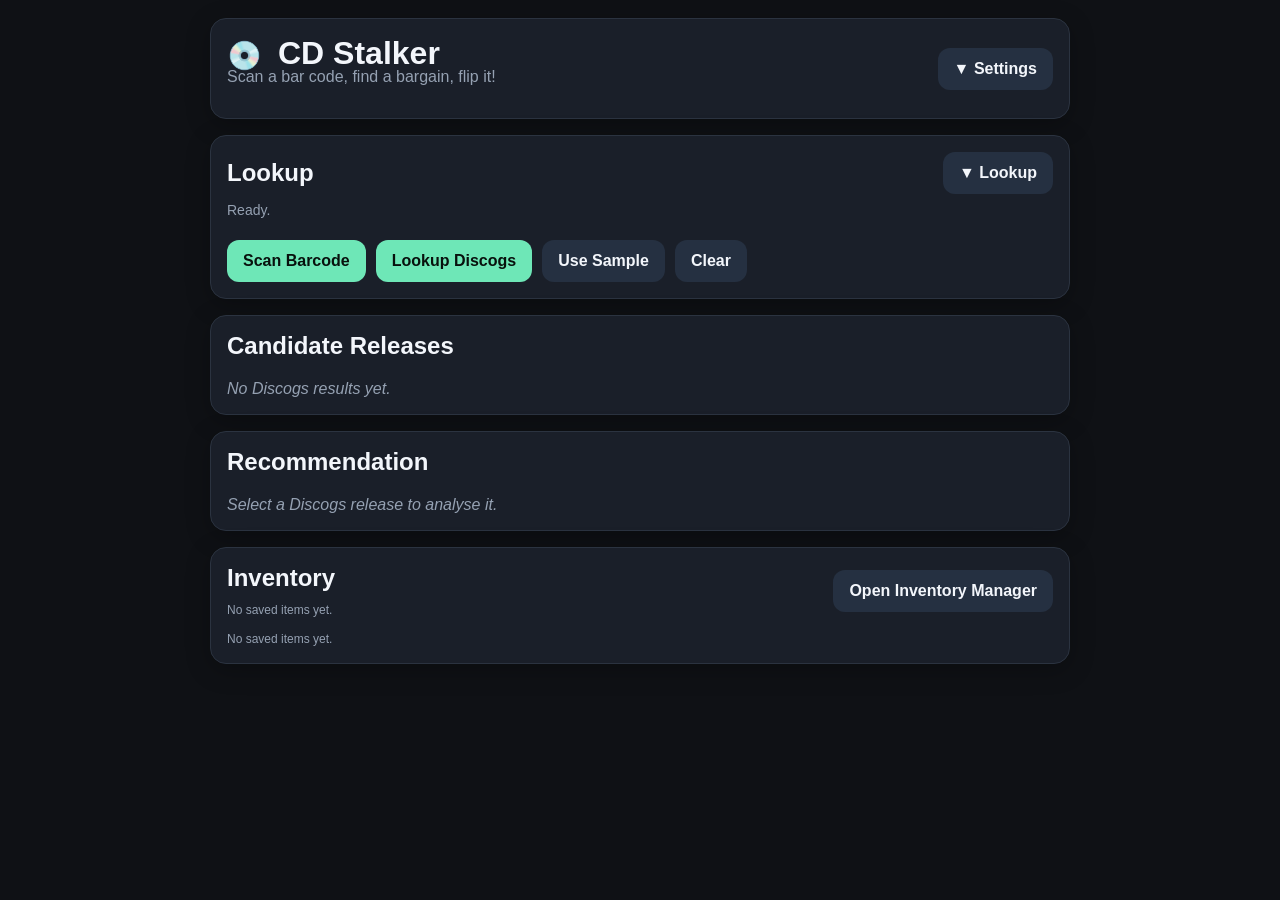
==== index.html @ 9c95e74e "Change title from 'CS Stalker' to 'CD Stalker'" ====
<!DOCTYPE html>
<html lang="en">
<head>
  <meta charset="UTF-8" />
  <meta name="viewport" content="width=device-width, initial-scale=1.0" />
  <title>Jas and Dad CD's Inc</title>

  <link rel="manifest" href="manifest.json">
  <meta name="theme-color" content="#0f1115">
  <meta name="mobile-web-app-capable" content="yes">

  <link rel="stylesheet" href="styles.css">
</head>
<body>
  <div id="buyFlash">BUY!</div>

  <div class="wrap">
    <div class="card">
      <div class="row" style="justify-content: space-between; align-items: center;">
        <div>
          <div class="title-wrap">
            <span class="logo">💿</span>
            <h1 style="margin-bottom: 4px;">CD Stalker</h1>
          </div>
          <p class="sub">Scan a bar code, find a bargain, flip it!</p>
        </div>
        <button
          type="button"
          class="secondary"
          id="settingsToggle"
          onclick="toggleSettings()"
          aria-expanded="false"
          aria-controls="settingsPanel"
        >
          ▼ Settings
        </button>
      </div>

      <div id="settingsPanel">
        <div class="grid">
          <div>
            <label for="token">Discogs user token (optional but recommended)</label>
            <input id="token" placeholder="Paste your Discogs user token" />
          </div>

          <div>
            <label for="buyPrice">Buy price (AUD)</label>
            <input id="buyPrice" type="number" min="0" step="0.01" value="2.00" />
          </div>

          <div>
            <label for="discogsFee">Discogs fee %</label>
            <input id="discogsFee" type="number" min="0" step="0.1" value="9" />
          </div>

          <div>
            <label for="paypalPct">PayPal fee %</label>
            <input id="paypalPct" type="number" min="0" step="0.1" value="2.6" />
          </div>

          <div>
            <label for="paypalFixed">PayPal fixed fee (AUD)</label>
            <input id="paypalFixed" type="number" min="0" step="0.01" value="0.30" />
          </div>

          <div>
            <label for="fxRate">FX rate to AUD</label>
            <input id="fxRate" type="number" min="0" step="0.0001" value="1.55" />
          </div>

          <div>
            <label for="ebayMedian">eBay AU sold median (AUD)</label>
            <input id="ebayMedian" type="number" min="0" step="0.01" value="0" />
          </div>

          <div>
            <label for="priceBlendMode">Pricing blend</label>
            <select id="priceBlendMode">
              <option value="discogs" selected>Discogs only</option>
              <option value="max">Use higher of Discogs / eBay AU</option>
              <option value="avg">Average Discogs / eBay AU</option>
              <option value="ebay">eBay AU only</option>
            </select>
          </div>
        </div>

        <div class="small">
          All displayed prices are converted to AUD. Catalog number search is included for older records.
          eBay AU balancing currently uses a manual sold-price input.
        </div>

        <div class="row" style="margin-top:12px;">
          <button id="installBtn" type="button" class="secondary" style="display:none;" onclick="triggerInstall()">
            Install app
          </button>
          <span id="installStatus" class="small">If install is available, the button will appear here.</span>
        </div>
      </div>
    </div>

    <div class="card">
      <div class="row" style="justify-content: space-between; align-items: center;">
        <h2 style="margin-bottom:0;">Lookup</h2>
        <button
          type="button"
          class="secondary"
          id="lookupToggle"
          onclick="toggleLookupPanel()"
          aria-expanded="true"
          aria-controls="lookupPanel"
        >
          ▲ Lookup
        </button>
      </div>

      <div id="lookupPanel" style="margin-top:12px;">
        <div class="grid-3">
          <div>
            <label for="barcode">Barcode</label>
            <input id="barcode" placeholder="Scan or enter UPC / EAN" />
          </div>

          <div>
            <label for="catno">Catalog number</label>
            <input id="catno" placeholder="Useful for older records" />
          </div>

          <div>
            <label for="artist">Artist</label>
            <input id="artist" placeholder="Optional fallback" />
          </div>

          <div>
            <label for="album">Album</label>
            <input id="album" placeholder="Optional fallback" />
          </div>

          <div>
            <label for="formatFilter">Preferred format</label>
            <select id="formatFilter">
              <option value="">Any format</option>
              <option value="CD">CD</option>
              <option value="Vinyl">Vinyl</option>
              <option value="DVD">DVD</option>
            </select>
          </div>
        </div>
      </div>

      <div id="lookupStatus" class="status">Ready.</div>
      <video id="preview" playsinline></video>

      <div class="row" style="margin-top: 14px;">
        <button type="button" onclick="startBarcodeScan()">Scan Barcode</button>
        <button type="button" onclick="lookupDiscogs()">Lookup Discogs</button>
        <button type="button" class="secondary" onclick="useSampleBarcode()">Use Sample</button>
        <button type="button" class="secondary" onclick="clearLookup()">Clear</button>
      </div>
    </div>

    <div class="card">
      <h2>Candidate Releases</h2>
      <div id="candidateArea" class="empty">No Discogs results yet.</div>
    </div>

    <div class="card">
      <h2>Recommendation</h2>
      <div id="recommendationArea" class="empty">Select a Discogs release to analyse it.</div>
    </div>

    <div class="card">
      <div class="inventory-summary">
        <div>
          <h2 style="margin-bottom:4px;">Inventory</h2>
          <div id="inventorySummaryText" class="small">No saved items yet.</div>
        </div>
        <button type="button" class="secondary" onclick="showInventoryPage()">Open Inventory Manager</button>
      </div>
      <div id="inventoryArea" class="small" style="margin-top:12px;">No saved items yet.</div>
    </div>
  </div>

  <div id="inventoryPage" class="inventory-manager hidden">
    <div class="card">
      <div class="row" style="justify-content: space-between; align-items: center;">
        <div>
          <h2 style="margin-bottom:4px;">Inventory Manager</h2>
          <div class="small">Edit pricing, condition, comments, and export a CSV for manual Discogs upload.</div>
        </div>
        <div class="row">
          <button type="button" class="secondary" onclick="exportInventoryCsv()">Export CSV</button>
          <button type="button" class="secondary" onclick="hideInventoryPage()">← Back</button>
        </div>
      </div>
    </div>

    <div id="inventoryManagerArea"></div>
  </div>

  <script src="app.js" defer></script>
</body>
</html>
---- styles.css ----
:root {
      --bg: #0f1115;
      --card: #1a1f29;
      --muted: #95a1b2;
      --text: #f3f6fb;
      --accent: #6ee7b7;
      --warn: #fbbf24;
      --bad: #f87171;
      --good: #34d399;
      --border: #2b3340;
      --blue: #7dd3fc;
    }
    * { box-sizing: border-box; }
    body {
      margin: 0;
      font-family: Inter, Arial, sans-serif;
      background: var(--bg);
      color: var(--text);
      padding: 18px;
    }
    .wrap {
      max-width: 860px;
      margin: 0 auto;
    }
    .card {
      background: var(--card);
      border: 1px solid var(--border);
      border-radius: 16px;
      padding: 16px;
      margin-bottom: 16px;
      box-shadow: 0 6px 24px rgba(0,0,0,0.25);
    }
    h1, h2, h3 { margin-top: 0; }
    .logo {
      font-size: 28px;
      margin-right: 8px;
      vertical-align: middle;
    }
    .title-wrap {
      display:flex;
      align-items:center;
      gap:8px;
    }
    .sub { color: var(--muted); margin-top: -8px; }
    .grid {
      display: grid;
      gap: 12px;
      grid-template-columns: 1fr 1fr;
    }
    .grid-3 {
      display: grid;
      gap: 12px;
      grid-template-columns: 1fr 1fr 1fr;
    }
    @media (max-width: 700px) {
      .grid, .grid-3 { grid-template-columns: 1fr; }
    }
    label {
      display: block;
      font-size: 14px;
      color: var(--muted);
      margin-bottom: 6px;
    }
    input, select {
      width: 100%;
      padding: 12px 14px;
      border-radius: 12px;
      border: 1px solid var(--border);
      background: #11161d;
      color: var(--text);
      font-size: 16px;
    }
    button {
      border: 0;
      border-radius: 12px;
      padding: 12px 16px;
      font-size: 16px;
      cursor: pointer;
      background: var(--accent);
      color: #08110d;
      font-weight: 700;
    }
    button.secondary {
      background: #253041;
      color: var(--text);
    }
    .row {
      display: flex;
      gap: 10px;
      flex-wrap: wrap;
      align-items: center;
    }
    .pill {
      display: inline-block;
      padding: 8px 12px;
      border-radius: 999px;
      font-weight: 700;
      margin-top: 8px;
    }
    .strong-buy { background: rgba(52,211,153,0.18); color: var(--good); }
    .buy { background: rgba(110,231,183,0.18); color: var(--accent); }
    .maybe { background: rgba(251,191,36,0.18); color: var(--warn); }
    .skip { background: rgba(248,113,113,0.18); color: var(--bad); }
    .info { background: rgba(125,211,252,0.18); color: var(--blue); }
    .stat {
      display: flex;
      justify-content: space-between;
      gap: 12px;
      padding: 10px 0;
      border-bottom: 1px solid var(--border);
    }
    .stat:last-child { border-bottom: 0; }
    .muted { color: var(--muted); }
    .small {
      font-size: 12px;
      color: var(--muted);
      margin-top: 10px;
      line-height: 1.4;
    }
    .empty { color: var(--muted); font-style: italic; }
    .candidate {
      border: 1px solid var(--border);
      border-radius: 12px;
      padding: 12px;
      margin-bottom: 10px;
      background: #11161d;
    }
    .candidate-title {
      font-weight: 700;
      margin-bottom: 6px;
    }
    .candidate-meta {
      color: var(--muted);
      font-size: 13px;
      margin-bottom: 10px;
    }
    .status {
      min-height: 24px;
      font-size: 14px;
      color: var(--muted);
      margin-top: 8px;
    }
    video {
      width: 100%;
      border-radius: 12px;
      background: #000;
      margin-top: 10px;
      display: none;
    }
    table {
      width: 100%;
      border-collapse: collapse;
      margin-top: 10px;
      table-layout: fixed;
    }
    th, td {
      text-align: left;
      padding: 10px 8px;
      border-bottom: 1px solid var(--border);
      font-size: 14px;
      vertical-align: top;
      word-wrap: break-word;
      overflow-wrap: anywhere;
    }
    .right { text-align: right; }
    .inventory-table th:nth-child(1), .inventory-table td:nth-child(1) { width: 30%; }
    .inventory-table th:nth-child(2), .inventory-table td:nth-child(2) { width: 14%; }
    .inventory-table th:nth-child(3), .inventory-table td:nth-child(3) { width: 18%; }
    .inventory-table th:nth-child(4), .inventory-table td:nth-child(4) { width: 14%; }
    .inventory-table th:nth-child(5), .inventory-table td:nth-child(5) { width: 24%; }
    .inventory-actions {
      display: flex;
      flex-direction: column;
      gap: 8px;
      align-items: stretch;
    }
    .inventory-actions button {
      width: 100%;
      padding: 10px 12px;
      font-size: 14px;
      line-height: 1.2;
    }
    @media (max-width: 700px) {
      .inventory-table th:nth-child(1), .inventory-table td:nth-child(1) { width: 34%; }
      .inventory-table th:nth-child(2), .inventory-table td:nth-child(2) { width: 12%; }
      .inventory-table th:nth-child(3), .inventory-table td:nth-child(3) { width: 16%; }
      .inventory-table th:nth-child(4), .inventory-table td:nth-child(4) { width: 14%; }
      .inventory-table th:nth-child(5), .inventory-table td:nth-child(5) { width: 24%; }
    }
    #buyFlash {
      position: fixed;
      inset: 0;
      background: rgba(0, 180, 0, 0.92);
      display: none;
      align-items: center;
      justify-content: center;
      font-size: 80px;
      font-weight: 900;
      color: #fff;
      z-index: 9999;
      opacity: 0;
      transition: opacity 0.35s ease;
      pointer-events: none;
    }
    #settingsPanel {
      overflow: hidden;
      max-height: 0;
      opacity: 0;
      transition: max-height 0.3s ease, opacity 0.25s ease, margin-top 0.25s ease;
      margin-top: 0;
    }
    #settingsPanel.open {
      max-height: 1000px;
      opacity: 1;
      margin-top: 12px;
    }
    .hidden { display: none !important; }
    .inventory-summary {
      display: flex;
      justify-content: space-between;
      align-items: center;
      gap: 12px;
      flex-wrap: wrap;
    }
    .inventory-manager {
      max-width: 860px;
      margin: 0 auto;
    }
    .inventory-card {
      border: 1px solid var(--border);
      border-radius: 12px;
      padding: 14px;
      background: #11161d;
      margin-bottom: 12px;
    }
    .inventory-card h3 {
      margin-bottom: 8px;
      font-size: 18px;
    }
    .inventory-meta {
      color: var(--muted);
      font-size: 13px;
      margin-bottom: 12px;
    }
    .inventory-grid {
      display: grid;
      grid-template-columns: 1fr 1fr;
      gap: 10px;
    }
    .inventory-grid textarea,
    .inventory-grid input {
      width: 100%;
    }
    textarea {
      width: 100%;
      min-height: 84px;
      padding: 12px 14px;
      border-radius: 12px;
      border: 1px solid var(--border);
      background: #11161d;
      color: var(--text);
      font-size: 16px;
      resize: vertical;
    }
    @media (max-width: 700px) {
      .inventory-grid {
        grid-template-columns: 1fr;
      }
    }
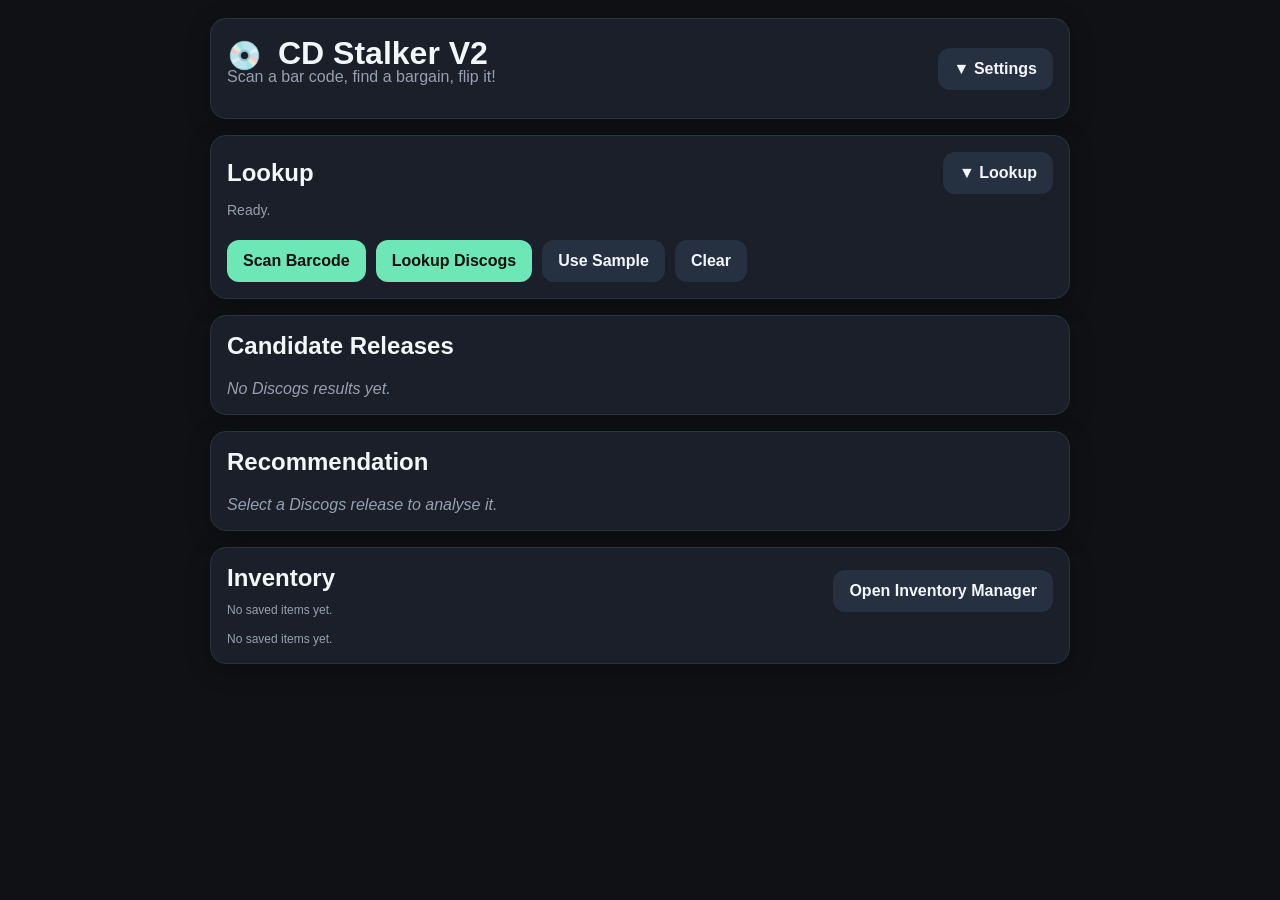
==== commit 3ae79997: "Change title from 'Jas and Dad CD's Inc' to 'CD Stalker V2'" ====
--- a/index.html
+++ b/index.html
@@ -3,7 +3,7 @@
 <head>
   <meta charset="UTF-8" />
   <meta name="viewport" content="width=device-width, initial-scale=1.0" />
-  <title>Jas and Dad CD's Inc</title>
+  <title>CD Stalker</title>
 
   <link rel="manifest" href="manifest.json">
   <meta name="theme-color" content="#0f1115">
@@ -20,7 +20,7 @@
         <div>
           <div class="title-wrap">
             <span class="logo">💿</span>
-            <h1 style="margin-bottom: 4px;">CD Stalker</h1>
+            <h1 style="margin-bottom: 4px;">CD Stalker V2</h1>
           </div>
           <p class="sub">Scan a bar code, find a bargain, flip it!</p>
         </div>
@@ -197,6 +197,6 @@
     <div id="inventoryManagerArea"></div>
   </div>
 
-  <script src="app.js" defer></script>
+ <script src="app.js?v=4" defer></script>
 </body>
 </html>
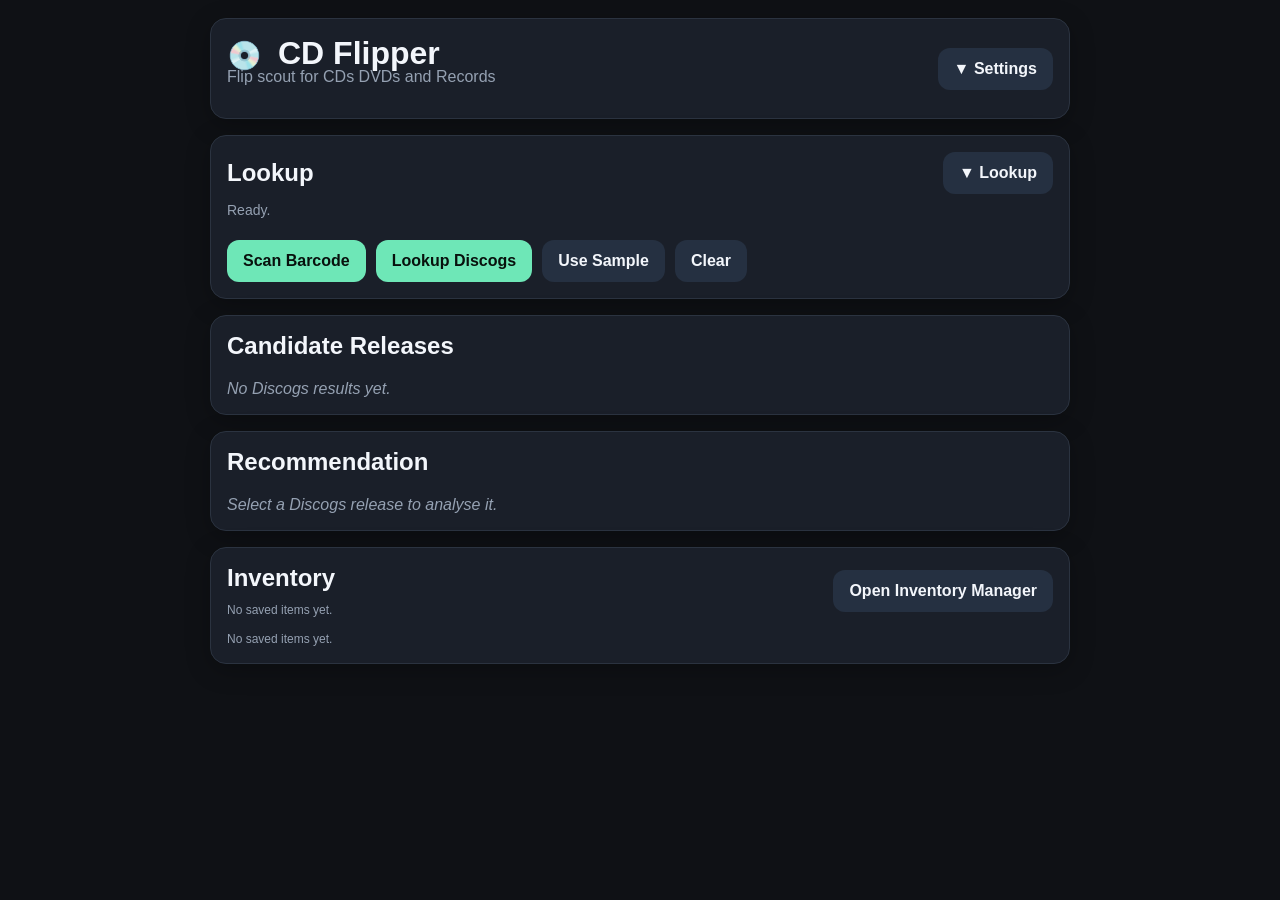
==== commit 034cdcc6: "Update title and content in index.html" ====
--- a/index.html
+++ b/index.html
@@ -3,7 +3,7 @@
 <head>
   <meta charset="UTF-8" />
   <meta name="viewport" content="width=device-width, initial-scale=1.0" />
-  <title>CD Stalker</title>
+  <title>Jas and Dad CD's Inc</title>
 
   <link rel="manifest" href="manifest.json">
   <meta name="theme-color" content="#0f1115">
@@ -20,9 +20,9 @@
         <div>
           <div class="title-wrap">
             <span class="logo">💿</span>
-            <h1 style="margin-bottom: 4px;">CD Stalker V2</h1>
-          </div>
-          <p class="sub">Scan a bar code, find a bargain, flip it!</p>
+            <h1 style="margin-bottom: 4px;">CD Flipper</h1>
+          </div>
+          <p class="sub">Flip scout for CDs DVDs and Records</p>
         </div>
         <button
           type="button"
@@ -197,6 +197,6 @@
     <div id="inventoryManagerArea"></div>
   </div>
 
- <script src="app.js?v=4" defer></script>
+  <script src="app.js?v=8" defer></script>
 </body>
 </html>
--- a/styles.css
+++ b/styles.css
@@ -1,269 +1,266 @@
 :root {
-      --bg: #0f1115;
-      --card: #1a1f29;
-      --muted: #95a1b2;
-      --text: #f3f6fb;
-      --accent: #6ee7b7;
-      --warn: #fbbf24;
-      --bad: #f87171;
-      --good: #34d399;
-      --border: #2b3340;
-      --blue: #7dd3fc;
-    }
-    * { box-sizing: border-box; }
-    body {
-      margin: 0;
-      font-family: Inter, Arial, sans-serif;
-      background: var(--bg);
-      color: var(--text);
-      padding: 18px;
-    }
-    .wrap {
-      max-width: 860px;
-      margin: 0 auto;
-    }
-    .card {
-      background: var(--card);
-      border: 1px solid var(--border);
-      border-radius: 16px;
-      padding: 16px;
-      margin-bottom: 16px;
-      box-shadow: 0 6px 24px rgba(0,0,0,0.25);
-    }
-    h1, h2, h3 { margin-top: 0; }
-    .logo {
-      font-size: 28px;
-      margin-right: 8px;
-      vertical-align: middle;
-    }
-    .title-wrap {
-      display:flex;
-      align-items:center;
-      gap:8px;
-    }
-    .sub { color: var(--muted); margin-top: -8px; }
-    .grid {
-      display: grid;
-      gap: 12px;
-      grid-template-columns: 1fr 1fr;
-    }
-    .grid-3 {
-      display: grid;
-      gap: 12px;
-      grid-template-columns: 1fr 1fr 1fr;
-    }
-    @media (max-width: 700px) {
-      .grid, .grid-3 { grid-template-columns: 1fr; }
-    }
-    label {
-      display: block;
-      font-size: 14px;
-      color: var(--muted);
-      margin-bottom: 6px;
-    }
-    input, select {
-      width: 100%;
-      padding: 12px 14px;
-      border-radius: 12px;
-      border: 1px solid var(--border);
-      background: #11161d;
-      color: var(--text);
-      font-size: 16px;
-    }
-    button {
-      border: 0;
-      border-radius: 12px;
-      padding: 12px 16px;
-      font-size: 16px;
-      cursor: pointer;
-      background: var(--accent);
-      color: #08110d;
-      font-weight: 700;
-    }
-    button.secondary {
-      background: #253041;
-      color: var(--text);
-    }
-    .row {
-      display: flex;
-      gap: 10px;
-      flex-wrap: wrap;
-      align-items: center;
-    }
-    .pill {
-      display: inline-block;
-      padding: 8px 12px;
-      border-radius: 999px;
-      font-weight: 700;
-      margin-top: 8px;
-    }
-    .strong-buy { background: rgba(52,211,153,0.18); color: var(--good); }
-    .buy { background: rgba(110,231,183,0.18); color: var(--accent); }
-    .maybe { background: rgba(251,191,36,0.18); color: var(--warn); }
-    .skip { background: rgba(248,113,113,0.18); color: var(--bad); }
-    .info { background: rgba(125,211,252,0.18); color: var(--blue); }
-    .stat {
-      display: flex;
-      justify-content: space-between;
-      gap: 12px;
-      padding: 10px 0;
-      border-bottom: 1px solid var(--border);
-    }
-    .stat:last-child { border-bottom: 0; }
-    .muted { color: var(--muted); }
-    .small {
-      font-size: 12px;
-      color: var(--muted);
-      margin-top: 10px;
-      line-height: 1.4;
-    }
-    .empty { color: var(--muted); font-style: italic; }
-    .candidate {
-      border: 1px solid var(--border);
-      border-radius: 12px;
-      padding: 12px;
-      margin-bottom: 10px;
-      background: #11161d;
-    }
-    .candidate-title {
-      font-weight: 700;
-      margin-bottom: 6px;
-    }
-    .candidate-meta {
-      color: var(--muted);
-      font-size: 13px;
-      margin-bottom: 10px;
-    }
-    .status {
-      min-height: 24px;
-      font-size: 14px;
-      color: var(--muted);
-      margin-top: 8px;
-    }
-    video {
-      width: 100%;
-      border-radius: 12px;
-      background: #000;
-      margin-top: 10px;
-      display: none;
-    }
-    table {
-      width: 100%;
-      border-collapse: collapse;
-      margin-top: 10px;
-      table-layout: fixed;
-    }
-    th, td {
-      text-align: left;
-      padding: 10px 8px;
-      border-bottom: 1px solid var(--border);
-      font-size: 14px;
-      vertical-align: top;
-      word-wrap: break-word;
-      overflow-wrap: anywhere;
-    }
-    .right { text-align: right; }
-    .inventory-table th:nth-child(1), .inventory-table td:nth-child(1) { width: 30%; }
-    .inventory-table th:nth-child(2), .inventory-table td:nth-child(2) { width: 14%; }
-    .inventory-table th:nth-child(3), .inventory-table td:nth-child(3) { width: 18%; }
-    .inventory-table th:nth-child(4), .inventory-table td:nth-child(4) { width: 14%; }
-    .inventory-table th:nth-child(5), .inventory-table td:nth-child(5) { width: 24%; }
-    .inventory-actions {
-      display: flex;
-      flex-direction: column;
-      gap: 8px;
-      align-items: stretch;
-    }
-    .inventory-actions button {
-      width: 100%;
-      padding: 10px 12px;
-      font-size: 14px;
-      line-height: 1.2;
-    }
-    @media (max-width: 700px) {
-      .inventory-table th:nth-child(1), .inventory-table td:nth-child(1) { width: 34%; }
-      .inventory-table th:nth-child(2), .inventory-table td:nth-child(2) { width: 12%; }
-      .inventory-table th:nth-child(3), .inventory-table td:nth-child(3) { width: 16%; }
-      .inventory-table th:nth-child(4), .inventory-table td:nth-child(4) { width: 14%; }
-      .inventory-table th:nth-child(5), .inventory-table td:nth-child(5) { width: 24%; }
-    }
-    #buyFlash {
-      position: fixed;
-      inset: 0;
-      background: rgba(0, 180, 0, 0.92);
-      display: none;
-      align-items: center;
-      justify-content: center;
-      font-size: 80px;
-      font-weight: 900;
-      color: #fff;
-      z-index: 9999;
-      opacity: 0;
-      transition: opacity 0.35s ease;
-      pointer-events: none;
-    }
-    #settingsPanel {
-      overflow: hidden;
-      max-height: 0;
-      opacity: 0;
-      transition: max-height 0.3s ease, opacity 0.25s ease, margin-top 0.25s ease;
-      margin-top: 0;
-    }
-    #settingsPanel.open {
-      max-height: 1000px;
-      opacity: 1;
-      margin-top: 12px;
-    }
-    .hidden { display: none !important; }
-    .inventory-summary {
-      display: flex;
-      justify-content: space-between;
-      align-items: center;
-      gap: 12px;
-      flex-wrap: wrap;
-    }
-    .inventory-manager {
-      max-width: 860px;
-      margin: 0 auto;
-    }
-    .inventory-card {
-      border: 1px solid var(--border);
-      border-radius: 12px;
-      padding: 14px;
-      background: #11161d;
-      margin-bottom: 12px;
-    }
-    .inventory-card h3 {
-      margin-bottom: 8px;
-      font-size: 18px;
-    }
-    .inventory-meta {
-      color: var(--muted);
-      font-size: 13px;
-      margin-bottom: 12px;
-    }
-    .inventory-grid {
-      display: grid;
-      grid-template-columns: 1fr 1fr;
-      gap: 10px;
-    }
-    .inventory-grid textarea,
-    .inventory-grid input {
-      width: 100%;
-    }
-    textarea {
-      width: 100%;
-      min-height: 84px;
-      padding: 12px 14px;
-      border-radius: 12px;
-      border: 1px solid var(--border);
-      background: #11161d;
-      color: var(--text);
-      font-size: 16px;
-      resize: vertical;
-    }
-    @media (max-width: 700px) {
-      .inventory-grid {
-        grid-template-columns: 1fr;
-      }
-    }
+  --bg: #0f1115;
+  --card: #1a1f29;
+  --muted: #95a1b2;
+  --text: #f3f6fb;
+  --accent: #6ee7b7;
+  --warn: #fbbf24;
+  --bad: #f87171;
+  --good: #34d399;
+  --border: #2b3340;
+  --blue: #7dd3fc;
+}
+
+* { box-sizing: border-box; }
+
+body {
+  margin: 0;
+  font-family: Inter, Arial, sans-serif;
+  background: var(--bg);
+  color: var(--text);
+  padding: 18px;
+}
+
+.wrap {
+  max-width: 860px;
+  margin: 0 auto;
+}
+
+.card {
+  background: var(--card);
+  border: 1px solid var(--border);
+  border-radius: 16px;
+  padding: 16px;
+  margin-bottom: 16px;
+  box-shadow: 0 6px 24px rgba(0,0,0,0.25);
+}
+
+h1, h2, h3 { margin-top: 0; }
+
+.logo {
+  font-size: 28px;
+  margin-right: 8px;
+  vertical-align: middle;
+}
+
+.title-wrap {
+  display: flex;
+  align-items: center;
+  gap: 8px;
+}
+
+.sub {
+  color: var(--muted);
+  margin-top: -8px;
+}
+
+.grid {
+  display: grid;
+  gap: 12px;
+  grid-template-columns: 1fr 1fr;
+}
+
+.grid-3 {
+  display: grid;
+  gap: 12px;
+  grid-template-columns: 1fr 1fr 1fr;
+}
+
+@media (max-width: 700px) {
+  .grid,
+  .grid-3,
+  .inventory-grid {
+    grid-template-columns: 1fr;
+  }
+}
+
+label {
+  display: block;
+  font-size: 14px;
+  color: var(--muted);
+  margin-bottom: 6px;
+}
+
+input,
+select,
+textarea {
+  width: 100%;
+  padding: 12px 14px;
+  border-radius: 12px;
+  border: 1px solid var(--border);
+  background: #11161d;
+  color: var(--text);
+  font-size: 16px;
+}
+
+textarea {
+  min-height: 84px;
+  resize: vertical;
+}
+
+button {
+  border: 0;
+  border-radius: 12px;
+  padding: 12px 16px;
+  font-size: 16px;
+  cursor: pointer;
+  background: var(--accent);
+  color: #08110d;
+  font-weight: 700;
+}
+
+button.secondary {
+  background: #253041;
+  color: var(--text);
+}
+
+.row {
+  display: flex;
+  gap: 10px;
+  flex-wrap: wrap;
+  align-items: center;
+}
+
+.pill {
+  display: inline-block;
+  padding: 8px 12px;
+  border-radius: 999px;
+  font-weight: 700;
+  margin-top: 8px;
+}
+
+.strong-buy { background: rgba(52,211,153,0.18); color: var(--good); }
+.buy { background: rgba(110,231,183,0.18); color: var(--accent); }
+.maybe { background: rgba(251,191,36,0.18); color: var(--warn); }
+.skip { background: rgba(248,113,113,0.18); color: var(--bad); }
+.info { background: rgba(125,211,252,0.18); color: var(--blue); }
+
+.stat {
+  display: flex;
+  justify-content: space-between;
+  gap: 12px;
+  padding: 10px 0;
+  border-bottom: 1px solid var(--border);
+}
+
+.stat:last-child { border-bottom: 0; }
+
+.muted { color: var(--muted); }
+
+.small {
+  font-size: 12px;
+  color: var(--muted);
+  margin-top: 10px;
+  line-height: 1.4;
+}
+
+.empty {
+  color: var(--muted);
+  font-style: italic;
+}
+
+.candidate {
+  border: 1px solid var(--border);
+  border-radius: 12px;
+  padding: 12px;
+  margin-bottom: 10px;
+  background: #11161d;
+}
+
+.candidate-title {
+  font-weight: 700;
+  margin-bottom: 6px;
+}
+
+.candidate-meta {
+  color: var(--muted);
+  font-size: 13px;
+  margin-bottom: 10px;
+}
+
+.status {
+  min-height: 24px;
+  font-size: 14px;
+  color: var(--muted);
+  margin-top: 8px;
+}
+
+video {
+  width: 100%;
+  border-radius: 12px;
+  background: #000;
+  margin-top: 10px;
+  display: none;
+}
+
+#buyFlash {
+  position: fixed;
+  inset: 0;
+  background: rgba(0, 180, 0, 0.92);
+  display: none;
+  align-items: center;
+  justify-content: center;
+  font-size: 80px;
+  font-weight: 900;
+  color: #fff;
+  z-index: 9999;
+  opacity: 0;
+  transition: opacity 0.35s ease;
+  pointer-events: none;
+}
+
+#settingsPanel {
+  overflow: hidden;
+  max-height: 0;
+  opacity: 0;
+  transition: max-height 0.3s ease, opacity 0.25s ease, margin-top 0.25s ease;
+  margin-top: 0;
+}
+
+#settingsPanel.open {
+  max-height: 1000px;
+  opacity: 1;
+  margin-top: 12px;
+}
+
+.hidden {
+  display: none !important;
+}
+
+.inventory-summary {
+  display: flex;
+  justify-content: space-between;
+  align-items: center;
+  gap: 12px;
+  flex-wrap: wrap;
+}
+
+.inventory-manager {
+  max-width: 860px;
+  margin: 0 auto;
+}
+
+.inventory-card {
+  border: 1px solid var(--border);
+  border-radius: 12px;
+  padding: 14px;
+  background: #11161d;
+  margin-bottom: 12px;
+}
+
+.inventory-card h3 {
+  margin-bottom: 8px;
+  font-size: 18px;
+}
+
+.inventory-meta {
+  color: var(--muted);
+  font-size: 13px;
+  margin-bottom: 12px;
+}
+
+.inventory-grid {
+  display: grid;
+  grid-template-columns: 1fr 1fr;
+  gap: 10px;
+}
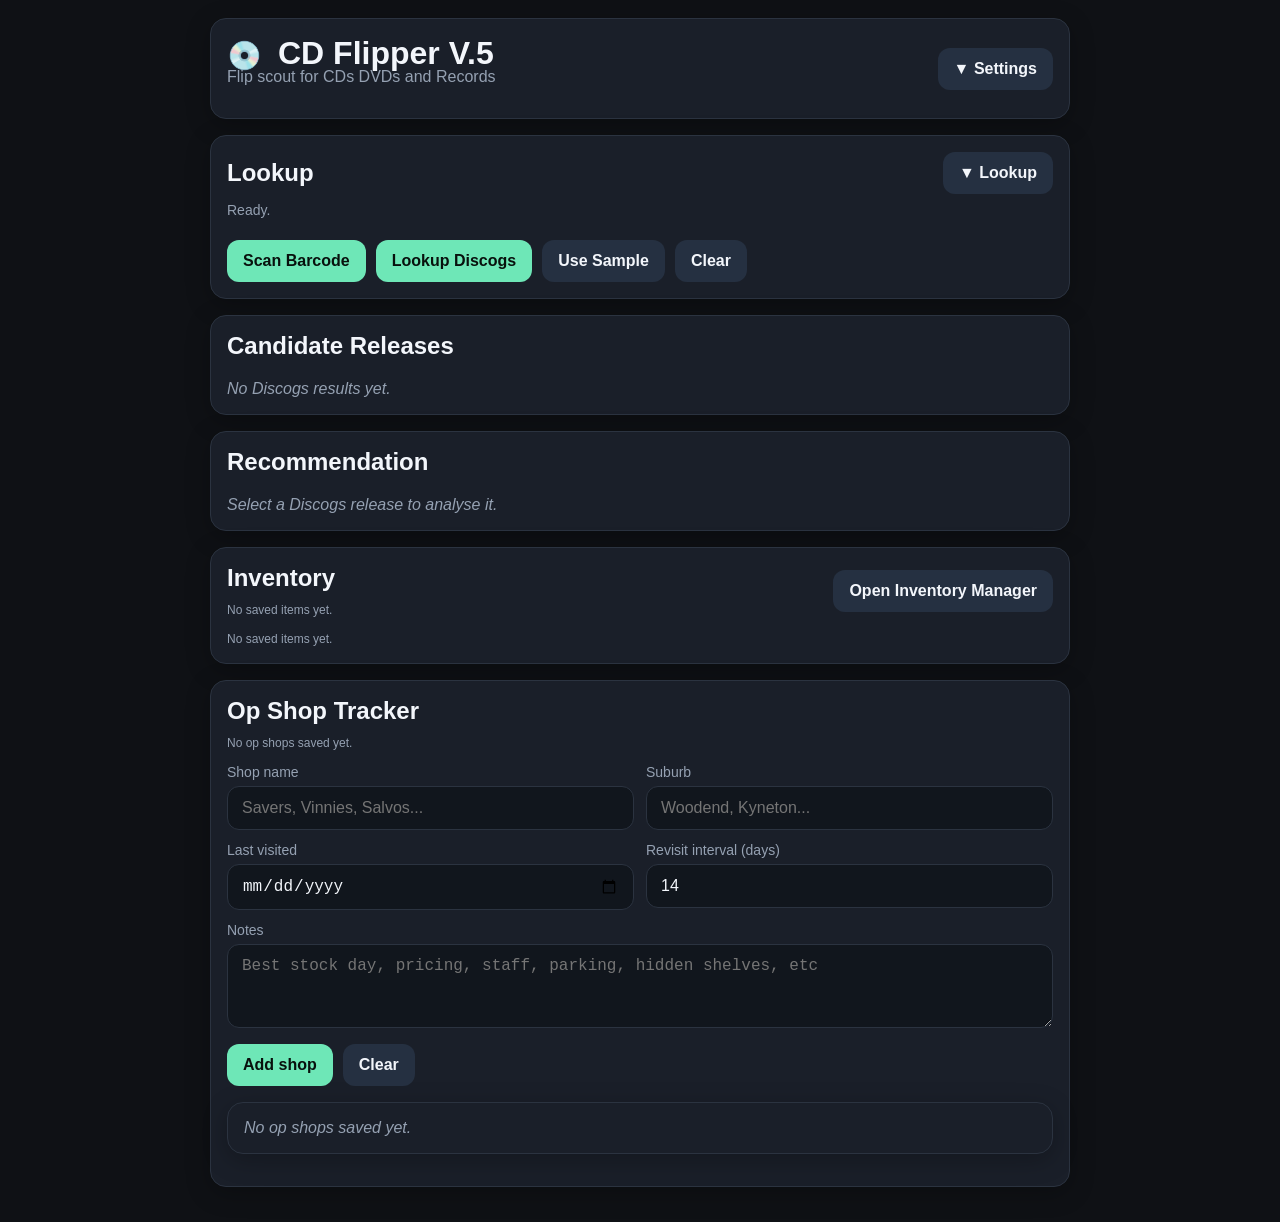
==== commit 8dee37ca: "Update CD Flipper to version 5 and add Op Shop Tracker" ====
--- a/index.html
+++ b/index.html
@@ -20,7 +20,7 @@
         <div>
           <div class="title-wrap">
             <span class="logo">💿</span>
-            <h1 style="margin-bottom: 4px;">CD Flipper</h1>
+            <h1 style="margin-bottom: 4px;">CD Flipper V.5</h1>
           </div>
           <p class="sub">Flip scout for CDs DVDs and Records</p>
         </div>
@@ -178,6 +178,49 @@
       </div>
       <div id="inventoryArea" class="small" style="margin-top:12px;">No saved items yet.</div>
     </div>
+
+    <div class="card">
+      <div class="inventory-summary">
+        <div>
+          <h2 style="margin-bottom:4px;">Op Shop Tracker</h2>
+          <div id="opShopSummaryText" class="small">No op shops saved yet.</div>
+        </div>
+      </div>
+
+      <div class="grid" style="margin-top:12px;">
+        <div>
+          <label for="shopName">Shop name</label>
+          <input id="shopName" type="text" placeholder="Savers, Vinnies, Salvos..." />
+        </div>
+
+        <div>
+          <label for="shopSuburb">Suburb</label>
+          <input id="shopSuburb" type="text" placeholder="Woodend, Kyneton..." />
+        </div>
+
+        <div>
+          <label for="shopLastVisited">Last visited</label>
+          <input id="shopLastVisited" type="date" />
+        </div>
+
+        <div>
+          <label for="shopRevisitInterval">Revisit interval (days)</label>
+          <input id="shopRevisitInterval" type="number" min="1" step="1" value="14" />
+        </div>
+
+        <div style="grid-column: 1 / -1;">
+          <label for="shopNotes">Notes</label>
+          <textarea id="shopNotes" placeholder="Best stock day, pricing, staff, parking, hidden shelves, etc"></textarea>
+        </div>
+      </div>
+
+      <div class="row" style="margin-top:12px;">
+        <button id="saveOpShopBtn" type="button" onclick="addOrUpdateOpShop()">Add shop</button>
+        <button type="button" class="secondary" onclick="clearOpShopForm()">Clear</button>
+      </div>
+
+      <div id="opShopArea" style="margin-top:16px;"></div>
+    </div>
   </div>
 
   <div id="inventoryPage" class="inventory-manager hidden">
@@ -185,7 +228,7 @@
       <div class="row" style="justify-content: space-between; align-items: center;">
         <div>
           <h2 style="margin-bottom:4px;">Inventory Manager</h2>
-          <div class="small">Edit pricing, condition, comments, and export a CSV for manual Discogs upload.</div>
+          <div class="small">Edit status, quantity, pricing, condition, comments, and export a CSV for manual Discogs upload.</div>
         </div>
         <div class="row">
           <button type="button" class="secondary" onclick="exportInventoryCsv()">Export CSV</button>
@@ -194,9 +237,58 @@
       </div>
     </div>
 
+    <div class="card">
+      <div class="grid">
+        <div>
+          <label for="inventorySearch">Search</label>
+          <input id="inventorySearch" type="text" placeholder="Title, barcode, cat no, notes..." />
+        </div>
+
+        <div>
+          <label for="inventoryStatusFilter">Status</label>
+          <select id="inventoryStatusFilter">
+            <option value="All">All statuses</option>
+            <option value="To clean">To clean</option>
+            <option value="To list">To list</option>
+            <option value="Listed">Listed</option>
+            <option value="Sold">Sold</option>
+            <option value="Hold">Hold</option>
+          </select>
+        </div>
+
+        <div>
+          <label for="inventoryFormatFilter">Format</label>
+          <select id="inventoryFormatFilter">
+            <option value="All">All formats</option>
+            <option value="CD">CD</option>
+            <option value="Vinyl">Vinyl</option>
+            <option value="DVD">DVD</option>
+            <option value="Other">Other</option>
+          </select>
+        </div>
+
+        <div>
+          <label for="inventorySort">Sort by</label>
+          <select id="inventorySort">
+            <option value="newest">Newest first</option>
+            <option value="title-az">Title A–Z</option>
+            <option value="title-za">Title Z–A</option>
+            <option value="profit-high">Profit high to low</option>
+            <option value="profit-low">Profit low to high</option>
+            <option value="price-high">Price high to low</option>
+            <option value="price-low">Price low to high</option>
+            <option value="qty-high">Quantity high to low</option>
+            <option value="status">Status</option>
+          </select>
+        </div>
+      </div>
+
+      <div id="inventoryFilteredSummary" class="small" style="margin-top:12px;">Showing all items.</div>
+    </div>
+
     <div id="inventoryManagerArea"></div>
   </div>
 
-  <script src="app.js?v=8" defer></script>
+  <script src="app.js?v=9" defer></script>
 </body>
 </html>
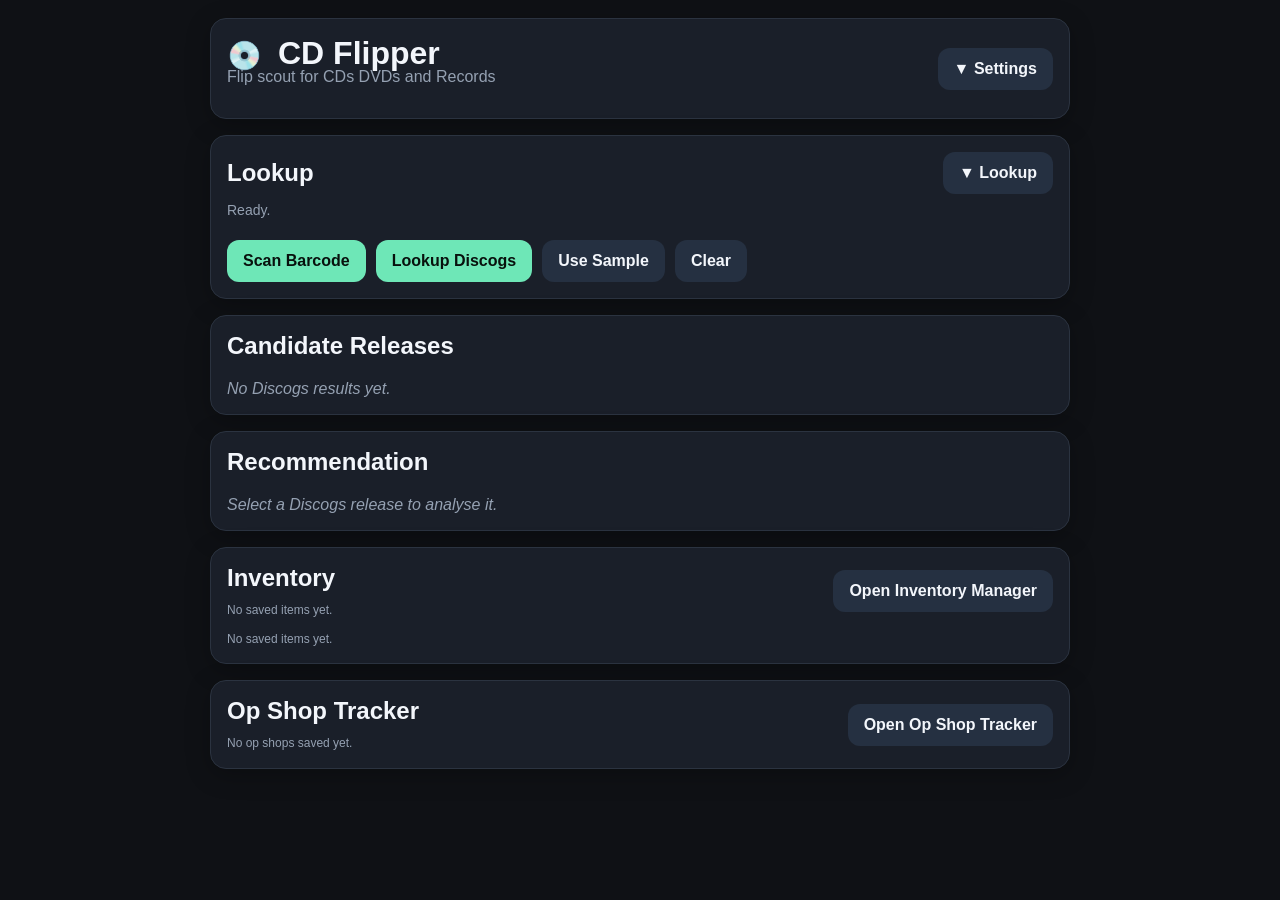
==== commit 6859f1f3: "Update Op Shop Tracker layout and functionality" ====
--- a/index.html
+++ b/index.html
@@ -20,7 +20,7 @@
         <div>
           <div class="title-wrap">
             <span class="logo">💿</span>
-            <h1 style="margin-bottom: 4px;">CD Flipper V.5</h1>
+            <h1 style="margin-bottom: 4px;">CD Flipper</h1>
           </div>
           <p class="sub">Flip scout for CDs DVDs and Records</p>
         </div>
@@ -185,41 +185,8 @@
           <h2 style="margin-bottom:4px;">Op Shop Tracker</h2>
           <div id="opShopSummaryText" class="small">No op shops saved yet.</div>
         </div>
-      </div>
-
-      <div class="grid" style="margin-top:12px;">
-        <div>
-          <label for="shopName">Shop name</label>
-          <input id="shopName" type="text" placeholder="Savers, Vinnies, Salvos..." />
-        </div>
-
-        <div>
-          <label for="shopSuburb">Suburb</label>
-          <input id="shopSuburb" type="text" placeholder="Woodend, Kyneton..." />
-        </div>
-
-        <div>
-          <label for="shopLastVisited">Last visited</label>
-          <input id="shopLastVisited" type="date" />
-        </div>
-
-        <div>
-          <label for="shopRevisitInterval">Revisit interval (days)</label>
-          <input id="shopRevisitInterval" type="number" min="1" step="1" value="14" />
-        </div>
-
-        <div style="grid-column: 1 / -1;">
-          <label for="shopNotes">Notes</label>
-          <textarea id="shopNotes" placeholder="Best stock day, pricing, staff, parking, hidden shelves, etc"></textarea>
-        </div>
-      </div>
-
-      <div class="row" style="margin-top:12px;">
-        <button id="saveOpShopBtn" type="button" onclick="addOrUpdateOpShop()">Add shop</button>
-        <button type="button" class="secondary" onclick="clearOpShopForm()">Clear</button>
-      </div>
-
-      <div id="opShopArea" style="margin-top:16px;"></div>
+        <button type="button" class="secondary" onclick="showOpShopPage()">Open Op Shop Tracker</button>
+      </div>
     </div>
   </div>
 
@@ -289,6 +256,56 @@
     <div id="inventoryManagerArea"></div>
   </div>
 
-  <script src="app.js?v=9" defer></script>
+  <div id="opShopPage" class="inventory-manager hidden">
+    <div class="card">
+      <div class="row" style="justify-content: space-between; align-items: center;">
+        <div>
+          <h2 style="margin-bottom:4px;">Op Shop Tracker</h2>
+          <div class="small">Track shops, revisit timing, and notes.</div>
+        </div>
+        <div class="row">
+          <button type="button" class="secondary" onclick="hideOpShopPage()">← Back</button>
+        </div>
+      </div>
+    </div>
+
+    <div class="card">
+      <div class="grid" style="margin-top:12px;">
+        <div>
+          <label for="shopName">Shop name</label>
+          <input id="shopName" type="text" placeholder="Savers, Vinnies, Salvos..." />
+        </div>
+
+        <div>
+          <label for="shopSuburb">Suburb</label>
+          <input id="shopSuburb" type="text" placeholder="Woodend, Kyneton..." />
+        </div>
+
+        <div>
+          <label for="shopLastVisited">Last visited</label>
+          <input id="shopLastVisited" type="date" />
+        </div>
+
+        <div>
+          <label for="shopRevisitInterval">Revisit interval (days)</label>
+          <input id="shopRevisitInterval" type="number" min="1" step="1" value="14" />
+        </div>
+
+        <div style="grid-column: 1 / -1;">
+          <label for="shopNotes">Notes</label>
+          <textarea id="shopNotes" placeholder="Best stock day, pricing, staff, parking, hidden shelves, etc"></textarea>
+        </div>
+      </div>
+
+      <div class="row" style="margin-top:12px;">
+        <button id="saveOpShopBtn" type="button" onclick="addOrUpdateOpShop()">Add shop</button>
+        <button type="button" class="secondary" onclick="clearOpShopForm()">Clear</button>
+      </div>
+    </div>
+
+    <div id="opShopArea"></div>
+  </div>
+
+  <script src="app.js?v=10" defer></script>
 </body>
 </html>
--- a/styles.css
+++ b/styles.css
@@ -72,6 +72,14 @@
   .inventory-grid {
     grid-template-columns: 1fr;
   }
+
+  .row {
+    align-items: stretch;
+  }
+
+  button {
+    width: 100%;
+  }
 }
 
 label {
@@ -96,6 +104,13 @@
 textarea {
   min-height: 84px;
   resize: vertical;
+}
+
+input:focus,
+select:focus,
+textarea:focus {
+  outline: 2px solid rgba(125, 211, 252, 0.25);
+  border-color: var(--blue);
 }
 
 button {
@@ -107,6 +122,15 @@
   background: var(--accent);
   color: #08110d;
   font-weight: 700;
+  transition: transform 0.05s ease, opacity 0.2s ease;
+}
+
+button:hover {
+  opacity: 0.95;
+}
+
+button:active {
+  transform: translateY(1px);
 }
 
 button.secondary {
@@ -134,6 +158,26 @@
 .maybe { background: rgba(251,191,36,0.18); color: var(--warn); }
 .skip { background: rgba(248,113,113,0.18); color: var(--bad); }
 .info { background: rgba(125,211,252,0.18); color: var(--blue); }
+
+.pill.due {
+  background: rgba(248,113,113,0.18);
+  color: var(--bad);
+}
+
+.pill.due-soon {
+  background: rgba(251,191,36,0.18);
+  color: var(--warn);
+}
+
+.pill.ok {
+  background: rgba(52,211,153,0.18);
+  color: var(--good);
+}
+
+.pill.unknown {
+  background: rgba(149,161,178,0.18);
+  color: var(--muted);
+}
 
 .stat {
   display: flex;
@@ -264,3 +308,22 @@
   grid-template-columns: 1fr 1fr;
   gap: 10px;
 }
+
+.inventory-grid > div {
+  min-width: 0;
+}
+
+#inventoryManagerArea,
+#opShopArea {
+  margin-top: 12px;
+}
+
+#inventoryFilteredSummary,
+#opShopSummaryText,
+#inventorySummaryText {
+  line-height: 1.4;
+}
+
+a {
+  color: var(--blue);
+}
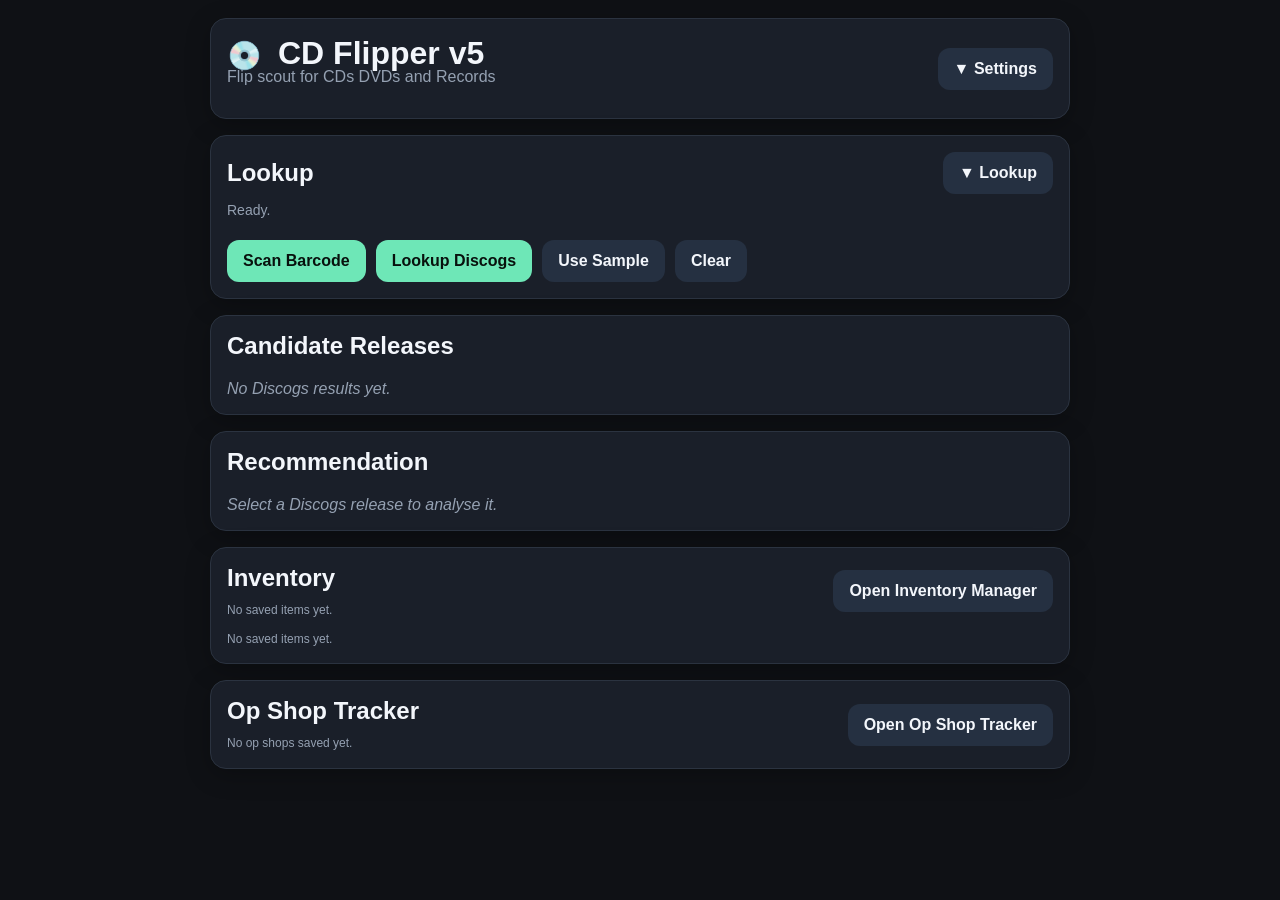
==== commit df13594d: "Update title to include version number" ====
--- a/index.html
+++ b/index.html
@@ -20,7 +20,7 @@
         <div>
           <div class="title-wrap">
             <span class="logo">💿</span>
-            <h1 style="margin-bottom: 4px;">CD Flipper</h1>
+            <h1 style="margin-bottom: 4px;">CD Flipper v5</h1>
           </div>
           <p class="sub">Flip scout for CDs DVDs and Records</p>
         </div>
